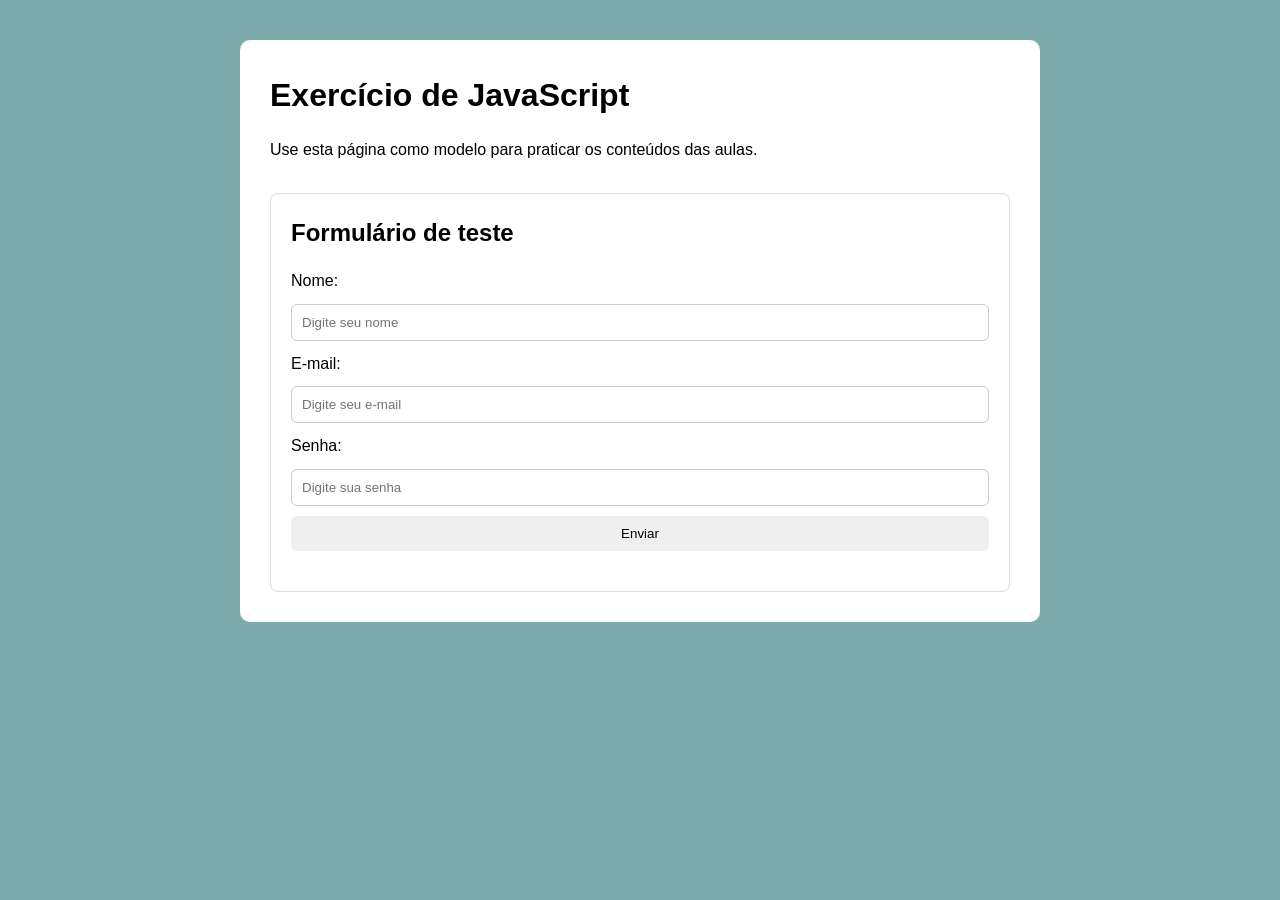
==== tabelaImcExer/assets/index.html @ 343f422e "Criei o exercício Tbela IMC" ====
<!doctype html>
<html lang="pt-BR">
  <head>
    <meta charset="UTF-8" />
    <meta name="viewport" content="width=device-width, initial-scale=1.0" />

    <title>Exercício de JavaScript</title>

    <!-- Conecta o arquivo CSS ao HTML -->
    <link rel="stylesheet" href="./css/style.css" />

    <!--
      Conecta o JavaScript ao HTML.
      O atributo defer faz o navegador esperar o carregamento do HTML
      antes de executar o código JavaScript.
    -->
    <script src="./js/main.js" defer></script>
  </head>

  <body>
    <main class="container">
      <h1>Exercício de JavaScript</h1>

      <p>
        Use esta página como modelo para praticar os conteúdos das aulas.
      </p>

      <!-- Área para inserir formulários, botões e outros elementos -->
      <section class="exercise-area">
  <h2>Formulário de teste</h2>

  <form id="form">
    <label for="name">Nome:</label>
    <input id="name" type="text" placeholder="Digite seu nome" />

    <label for="email">E-mail:</label>
    <input id="email" type="email" placeholder="Digite seu e-mail" />

    <label for="password">Senha:</label>
    <input id="password" type="password" placeholder="Digite sua senha" />

    <button type="submit">Enviar</button>
  </form>

  <div id="result"></div>
</section>

    </main>
  </body>
</html>
---- tabelaImcExer/assets/css/style.css ----
/* Remove margens e espaçamentos padrões do navegador */
* {
  box-sizing: border-box;
  margin: 0;
  padding: 0;
}

/* Estilo geral da página */
body {
  min-height: 100vh;
  padding: 40px 20px;
  background-color: #7eacac;
  font-family: Arial, Helvetica, sans-serif;
  line-height: 1.6;
}

/* Caixa principal */
.container {
  max-width: 800px;
  margin: 0 auto;
  padding: 30px;
  background-color: #ffffff;
  border-radius: 10px;
}

/* Espaçamento abaixo dos títulos */
h1,
h2,
p {
  margin-bottom: 16px;
}

/* Área reservada para os exercícios */
.exercise-area {
  margin-top: 30px;
  padding: 20px;
  border: 1px solid #dddddd;
  border-radius: 8px;
}

/* Botão padrão */
button {
  padding: 10px 16px;
  border: none;
  border-radius: 6px;
  cursor: pointer;
}

/* Área que receberá mensagens do JavaScript */
#result {
  margin-top: 20px;
}

form {
  display: flex;
  flex-direction: column;
  gap: 10px;
}

input {
  padding: 10px;
  border: 1px solid #cccccc;
  border-radius: 6px;
}
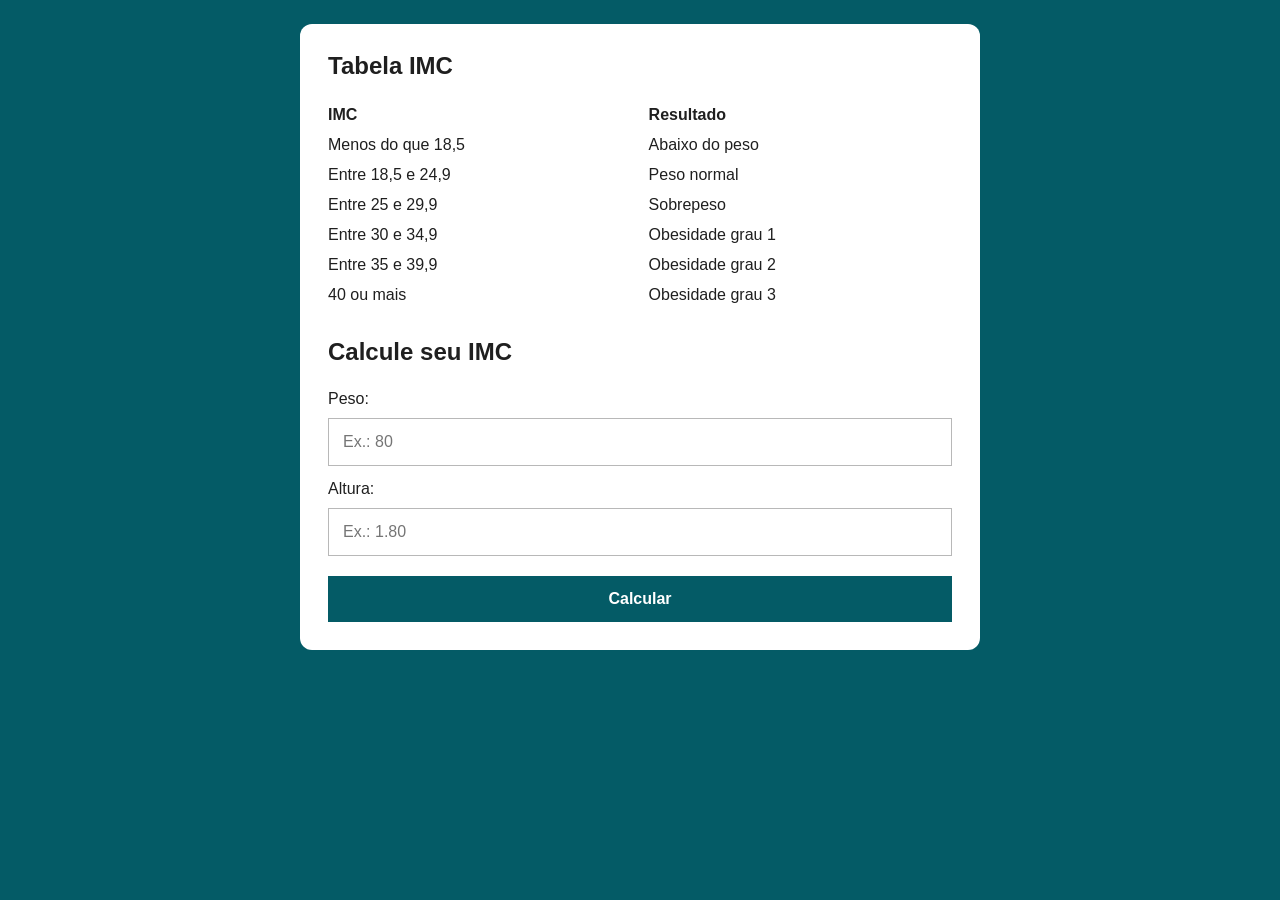
==== commit f2767eb9: "Atualizei a Tabela IMC" ====
--- a/tabelaImcExer/assets/index.html
+++ b/tabelaImcExer/assets/index.html
@@ -1,50 +1,93 @@
-<!doctype html>
+<!DOCTYPE html>
 <html lang="pt-BR">
   <head>
     <meta charset="UTF-8" />
     <meta name="viewport" content="width=device-width, initial-scale=1.0" />
+    <title>Tabela IMC</title>
 
-    <title>Exercício de JavaScript</title>
+    <link rel="stylesheet" href="css/style.css" />
 
-    <!-- Conecta o arquivo CSS ao HTML -->
-    <link rel="stylesheet" href="./css/style.css" />
-
-    <!--
-      Conecta o JavaScript ao HTML.
-      O atributo defer faz o navegador esperar o carregamento do HTML
-      antes de executar o código JavaScript.
-    -->
-    <script src="./js/main.js" defer></script>
+    <script src="js/main.js" defer></script>
   </head>
 
   <body>
     <main class="container">
-      <h1>Exercício de JavaScript</h1>
+      <section class="card">
+        <h1>Tabela IMC</h1>
 
-      <p>
-        Use esta página como modelo para praticar os conteúdos das aulas.
-      </p>
+        <table>
+          <thead>
+            <tr>
+              <th>IMC</th>
+              <th>Resultado</th>
+            </tr>
+          </thead>
 
-      <!-- Área para inserir formulários, botões e outros elementos -->
-      <section class="exercise-area">
-  <h2>Formulário de teste</h2>
+          <tbody>
+            <tr>
+              <td>Menos do que 18,5</td>
+              <td>Abaixo do peso</td>
+            </tr>
 
-  <form id="form">
-    <label for="name">Nome:</label>
-    <input id="name" type="text" placeholder="Digite seu nome" />
+            <tr>
+              <td>Entre 18,5 e 24,9</td>
+              <td>Peso normal</td>
+            </tr>
 
-    <label for="email">E-mail:</label>
-    <input id="email" type="email" placeholder="Digite seu e-mail" />
+            <tr>
+              <td>Entre 25 e 29,9</td>
+              <td>Sobrepeso</td>
+            </tr>
 
-    <label for="password">Senha:</label>
-    <input id="password" type="password" placeholder="Digite sua senha" />
+            <tr>
+              <td>Entre 30 e 34,9</td>
+              <td>Obesidade grau 1</td>
+            </tr>
 
-    <button type="submit">Enviar</button>
-  </form>
+            <tr>
+              <td>Entre 35 e 39,9</td>
+              <td>Obesidade grau 2</td>
+            </tr>
 
-  <div id="result"></div>
-</section>
+            <tr>
+              <td>40 ou mais</td>
+              <td>Obesidade grau 3</td>
+            </tr>
+          </tbody>
+        </table>
 
+        <h2>Calcule seu IMC</h2>
+
+        <form id="form-imc">
+          <label for="peso">Peso:</label>
+
+          <input
+            type="number"
+            id="peso"
+            name="peso"
+            min="1"
+            step="0.1"
+            placeholder="Ex.: 80"
+            required
+          />
+
+          <label for="altura">Altura:</label>
+
+          <input
+            type="number"
+            id="altura"
+            name="altura"
+            min="0.5"
+            step="0.01"
+            placeholder="Ex.: 1.80"
+            required
+          />
+
+          <button type="submit">Calcular</button>
+        </form>
+
+        <div id="resultado" class="resultado" aria-live="polite"></div>
+      </section>
     </main>
   </body>
 </html>
--- a/tabelaImcExer/assets/css/style.css
+++ b/tabelaImcExer/assets/css/style.css
@@ -1,54 +1,53 @@
-/* Remove margens e espaçamentos padrões do navegador */
 * {
   box-sizing: border-box;
-  margin: 0;
-  padding: 0;
 }
 
-/* Estilo geral da página */
 body {
+  margin: 0;
   min-height: 100vh;
-  padding: 40px 20px;
-  background-color: #7eacac;
+  display: flex;
+  justify-content: center;
+  align-items: flex-start;
+  padding: 24px;
+  background: #045b66;
   font-family: Arial, Helvetica, sans-serif;
-  line-height: 1.6;
+  color: #1f1f1f;
 }
 
-/* Caixa principal */
 .container {
-  max-width: 800px;
-  margin: 0 auto;
-  padding: 30px;
-  background-color: #ffffff;
-  border-radius: 10px;
+  width: 100%;
+  max-width: 680px;
 }
 
-/* Espaçamento abaixo dos títulos */
-h1,
-h2,
-p {
-  margin-bottom: 16px;
+.card {
+  background: #ffffff;
+  padding: 28px;
+  border-radius: 12px;
 }
 
-/* Área reservada para os exercícios */
-.exercise-area {
-  margin-top: 30px;
-  padding: 20px;
-  border: 1px solid #dddddd;
-  border-radius: 8px;
+h1,
+h2 {
+  margin-top: 0;
 }
 
-/* Botão padrão */
-button {
-  padding: 10px 16px;
-  border: none;
-  border-radius: 6px;
-  cursor: pointer;
+h2 {
+  margin-top: 28px;
 }
 
-/* Área que receberá mensagens do JavaScript */
-#result {
-  margin-top: 20px;
+table {
+  width: 100%;
+  border-collapse: collapse;
+}
+
+th,
+td {
+  padding: 6px 0;
+  text-align: left;
+}
+
+th:last-child,
+td:last-child {
+  padding-left: 24px;
 }
 
 form {
@@ -57,8 +56,51 @@
   gap: 10px;
 }
 
+label {
+  margin-top: 4px;
+}
+
+input,
+button {
+  width: 100%;
+  padding: 14px;
+  font-size: 1rem;
+}
+
 input {
-  padding: 10px;
-  border: 1px solid #cccccc;
+  border: 1px solid #b8b8b8;
+}
+
+input:focus {
+  outline: 2px solid #047280;
+  border-color: transparent;
+}
+
+button {
+  margin-top: 10px;
+  border: none;
+  background: #045b66;
+  color: #ffffff;
+  font-weight: 700;
+  cursor: pointer;
+}
+
+button:hover {
+  background: #034a53;
+}
+
+.resultado {
+  margin-top: 18px;
+  padding: 14px;
   border-radius: 6px;
+  background: #eef7f8;
+  display: none;
 }
+
+.resultado.visivel {
+  display: block;
+}
+
+.resultado.erro {
+  background: #ffe6e6;
+}
